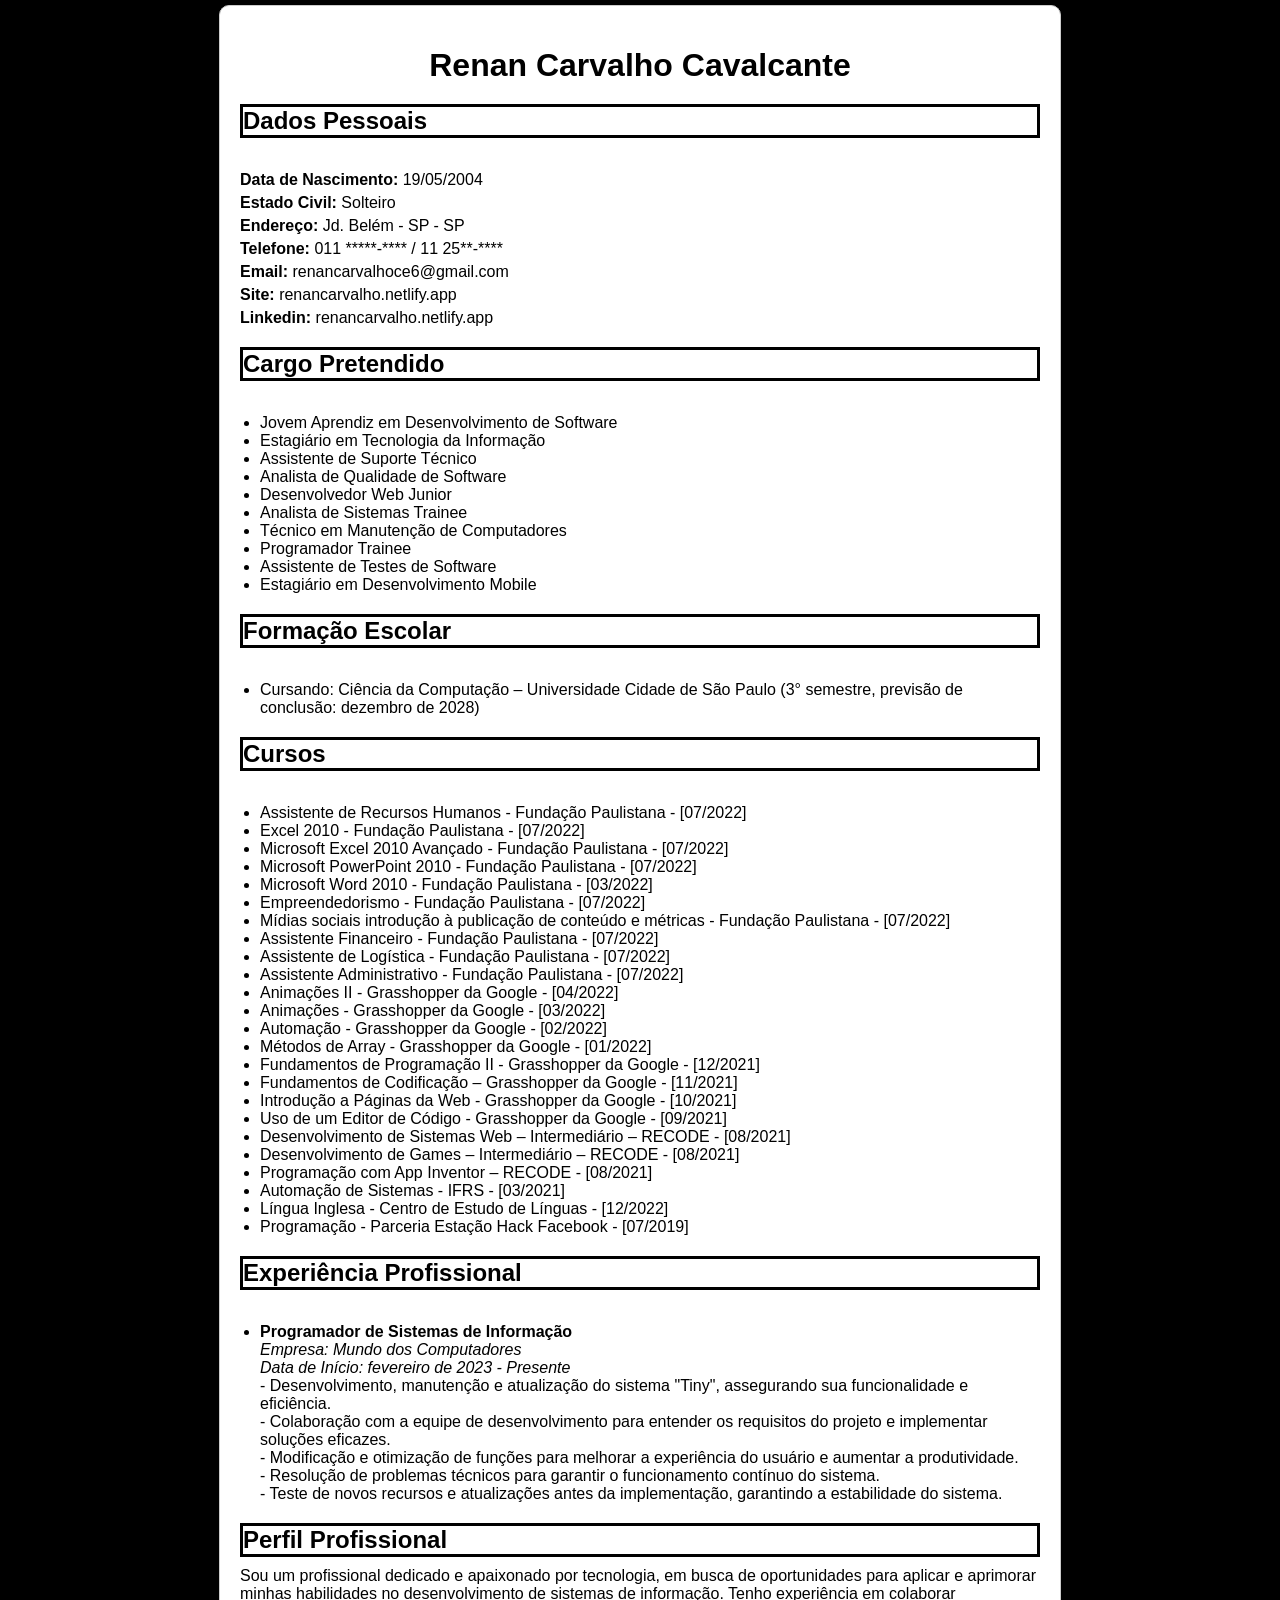
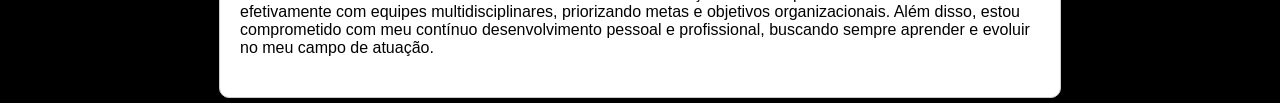
==== Curriculo.html @ ad623d16 "Projeto em desenvolvimento" ====
<!DOCTYPE html>
<html lang="pt-BR">

<head>
    <meta charset="UTF-8">
    <meta name="viewport" content="width=device-width, initial-scale=1.0">
    <title>Renan Carvalho Cavalcante</title>
    <style>
        body {
            font-family: Arial, sans-serif;
            margin: 0;
            padding: 0;
            background: black;
        }

        .container {
            max-width: 800px;
            margin: 5px auto;
            padding: 20px;
            border: 1px solid #ccc;
            border-radius: 10px;
            background-color: white;
        }

        h1 {
            text-align: center;
            margin-bottom: 20px;
        }

        .section {
            margin-bottom: 20px;
        }

        .section h2 {
            margin-bottom: 10px;
            border-style: solid;
        }

        .section p {
            margin: 5px 0;
        }

        .section ul {
            margin: 5px 0;
            padding-left: 20px;
        }

        a {
            color: black;
            text-decoration: none;
        }

        a:hover {
            color: blue;
            text-decoration: none;
        }
    </style>
</head>

<body>

    <div class="container">
        <header>
            <h1>Renan Carvalho Cavalcante</h1>
        </header>
        <section class="section">
            <h2>Dados Pessoais</h2>
            <br>
            <p><strong>Data de Nascimento:</strong> 19/05/2004</p>
            <p><strong>Estado Civil:</strong> Solteiro</p>
            <p><strong>Endereço:</strong> Jd. Belém - SP - SP</p>
            <p><strong>Telefone:</strong> 011 *****-**** / 11 25**-****</p>
            <p><strong>Email:</strong> renancarvalhoce6@gmail.com</p>
            <p><strong>Site:</strong> <a href="https://renancarvalho.netlify.app/">renancarvalho.netlify.app</a></p>
            <p><strong>Linkedin:</strong> <a href="https://renancarvalho.netlify.app/">renancarvalho.netlify.app</a></p>


        </section>
        <section class="section">
            <h2>Cargo Pretendido</h2>
            <br>
            <ul>
                <li>Jovem Aprendiz em Desenvolvimento de Software</li>
                <li>Estagiário em Tecnologia da Informação</li>
                <li>Assistente de Suporte Técnico</li>
                <li>Analista de Qualidade de Software</li>
                <li>Desenvolvedor Web Junior</li>
                <li>Analista de Sistemas Trainee</li>
                <li>Técnico em Manutenção de Computadores</li>
                <li>Programador Trainee</li>
                <li>Assistente de Testes de Software</li>
                <li>Estagiário em Desenvolvimento Mobile</li>
            </ul>
        </section>
        <section class="section">

            <h2>Formação Escolar</h2>
            <br>

            <ul>
                <li>Cursando: Ciência da Computação – Universidade Cidade de São Paulo (3° semestre, previsão de conclusão: dezembro de 2028)</li>
            </ul>
        </section>
        <section class="section">
            <h2>Cursos</h2>
            <br>

            <ul>
                <li>Assistente de Recursos Humanos - Fundação Paulistana - [07/2022]</li>
                <!-- Início: 27/06/2022 | Término: 07/07/2022 | Duração: 1 mês -->
            
                <li>Excel 2010 - Fundação Paulistana - [07/2022]</li>
                <!-- Início: 27/06/2022 | Término: 07/07/2022 | Duração: 1 mês -->
            
                <li>Microsoft Excel 2010 Avançado - Fundação Paulistana - [07/2022]</li>
                <!-- Início: 27/06/2022 | Término: 06/07/2022 | Duração: 1 mês -->
            
                <li>Microsoft PowerPoint 2010 - Fundação Paulistana - [07/2022]</li>
                <!-- Início: 27/06/2022 | Término: 07/07/2022 | Duração: 1 mês -->
            
                <li>Microsoft Word 2010 - Fundação Paulistana - [03/2022]</li>
                <!-- Início: 03/02/2022 | Término: 03/03/2022 | Duração: 1 mês -->
            
                <li>Empreendedorismo - Fundação Paulistana - [07/2022]</li>
                <!-- Início: 27/06/2022 | Término: 06/07/2022 | Duração: 1 mês -->
            
                <li>Mídias sociais introdução à publicação de conteúdo e métricas - Fundação Paulistana - [07/2022]</li>
                <!-- Início: 27/06/2022 | Término: 06/07/2022 | Duração: 1 mês -->
            
                <li>Assistente Financeiro - Fundação Paulistana - [07/2022]</li>
                <!-- Início: 27/06/2022 | Término: 06/07/2022 | Duração: 1 mês -->
            
                <li>Assistente de Logística - Fundação Paulistana - [07/2022]</li>
                <!-- Início: 27/06/2022 | Término: 06/07/2022 | Duração: 1 mês -->
            
                <li>Assistente Administrativo - Fundação Paulistana - [07/2022]</li>
                <!-- Início: 27/06/2022 | Término: 07/07/2022 | Duração: 1 mês -->
            
                <li>Animações II - Grasshopper da Google - [04/2022]</li>
                <!-- Início: 01/04/2022 | Término: 30/04/2022 | Duração: 1 mês -->
            
                <li>Animações - Grasshopper da Google - [03/2022]</li>
                <!-- Início: 01/03/2022 | Término: 31/03/2022 | Duração: 1 mês -->
            
                <li>Automação - Grasshopper da Google - [02/2022]</li>
                <!-- Início: 01/02/2022 | Término: 28/02/2022 | Duração: 1 mês -->
            
                <li>Métodos de Array - Grasshopper da Google - [01/2022]</li>
                <!-- Início: 01/01/2022 | Término: 31/01/2022 | Duração: 1 mês -->
            
                <li>Fundamentos de Programação II - Grasshopper da Google - [12/2021]</li>
                <!-- Início: 01/12/2021 | Término: 31/12/2021 | Duração: 1 mês -->
            
                <li>Fundamentos de Codificação – Grasshopper da Google - [11/2021]</li>
                <!-- Início: 01/11/2021 | Término: 30/11/2021 | Duração: 1 mês -->
            
                <li>Introdução a Páginas da Web - Grasshopper da Google - [10/2021]</li>
                <!-- Início: 01/10/2021 | Término: 31/10/2021 | Duração: 1 mês -->
            
                <li>Uso de um Editor de Código - Grasshopper da Google - [09/2021]</li>
                <!-- Início: 01/09/2021 | Término: 30/09/2021 | Duração: 1 mês -->
            
                <li>Desenvolvimento de Sistemas Web – Intermediário – RECODE - [08/2021]</li>
                <!-- Início: 21/07/2021 | Término: 21/08/2021 | Duração: 1 mês -->
            
                <li>Desenvolvimento de Games – Intermediário – RECODE - [08/2021]</li>
                <!-- Início: 21/07/2021 | Término: 21/08/2021 | Duração: 1 mês -->
            
                <li>Programação com App Inventor – RECODE - [08/2021]</li>
                <!-- Início: 03/07/2021 | Término: 03/08/2021 | Duração: 1 mês -->
            
                <li>Automação de Sistemas - IFRS - [03/2021]</li>
                <!-- Início: 02/03/2021 | Término: 28/03/2021 | Duração: 1 mês -->
            
                <li>Língua Inglesa - Centro de Estudo de Línguas - [12/2022]</li>
                <!-- Início: 01/03/2021 | Término: 20/12/2022 | Duração: 10 meses -->
            
                <li>Programação - Parceria Estação Hack Facebook - [07/2019]</li>
                <!-- Início: 01/07/2019 | Término: 01/08/2019 | Duração: 1 mês -->
            </ul>
            

        </section>
        <section class="section">
            <h2>Experiência Profissional</h2>
            <br>
            <ul>
                <li>
                    <strong>Programador de Sistemas de Informação</strong><br>
                    <em>Empresa: Mundo dos Computadores</em><br>
                    <em>Data de Início: fevereiro de 2023 - Presente</em><br>
                    - Desenvolvimento, manutenção e atualização do sistema "Tiny", assegurando sua funcionalidade e
                    eficiência.<br>
                    - Colaboração com a equipe de desenvolvimento para entender os requisitos do projeto e implementar
                    soluções eficazes.<br>
                    - Modificação e otimização de funções para melhorar a experiência do usuário e aumentar a
                    produtividade.<br>
                    - Resolução de problemas técnicos para garantir o funcionamento contínuo do sistema.<br>
                    - Teste de novos recursos e atualizações antes da implementação, garantindo a estabilidade do
                    sistema.<br>
                </li>
            </ul>
        </section>

        </section>

        <section class="section">
            <h2>Perfil Profissional</h2>
            <p>Sou um profissional dedicado e apaixonado por tecnologia, em busca de oportunidades para aplicar e
                aprimorar minhas habilidades no desenvolvimento de sistemas de informação. Tenho experiência em
                colaborar efetivamente com equipes multidisciplinares, priorizando metas e objetivos organizacionais.
                Além disso, estou comprometido com meu contínuo desenvolvimento pessoal e profissional, buscando sempre
                aprender e evoluir no meu campo de atuação.</p>
        </section>

    </div>

</body>

</html>
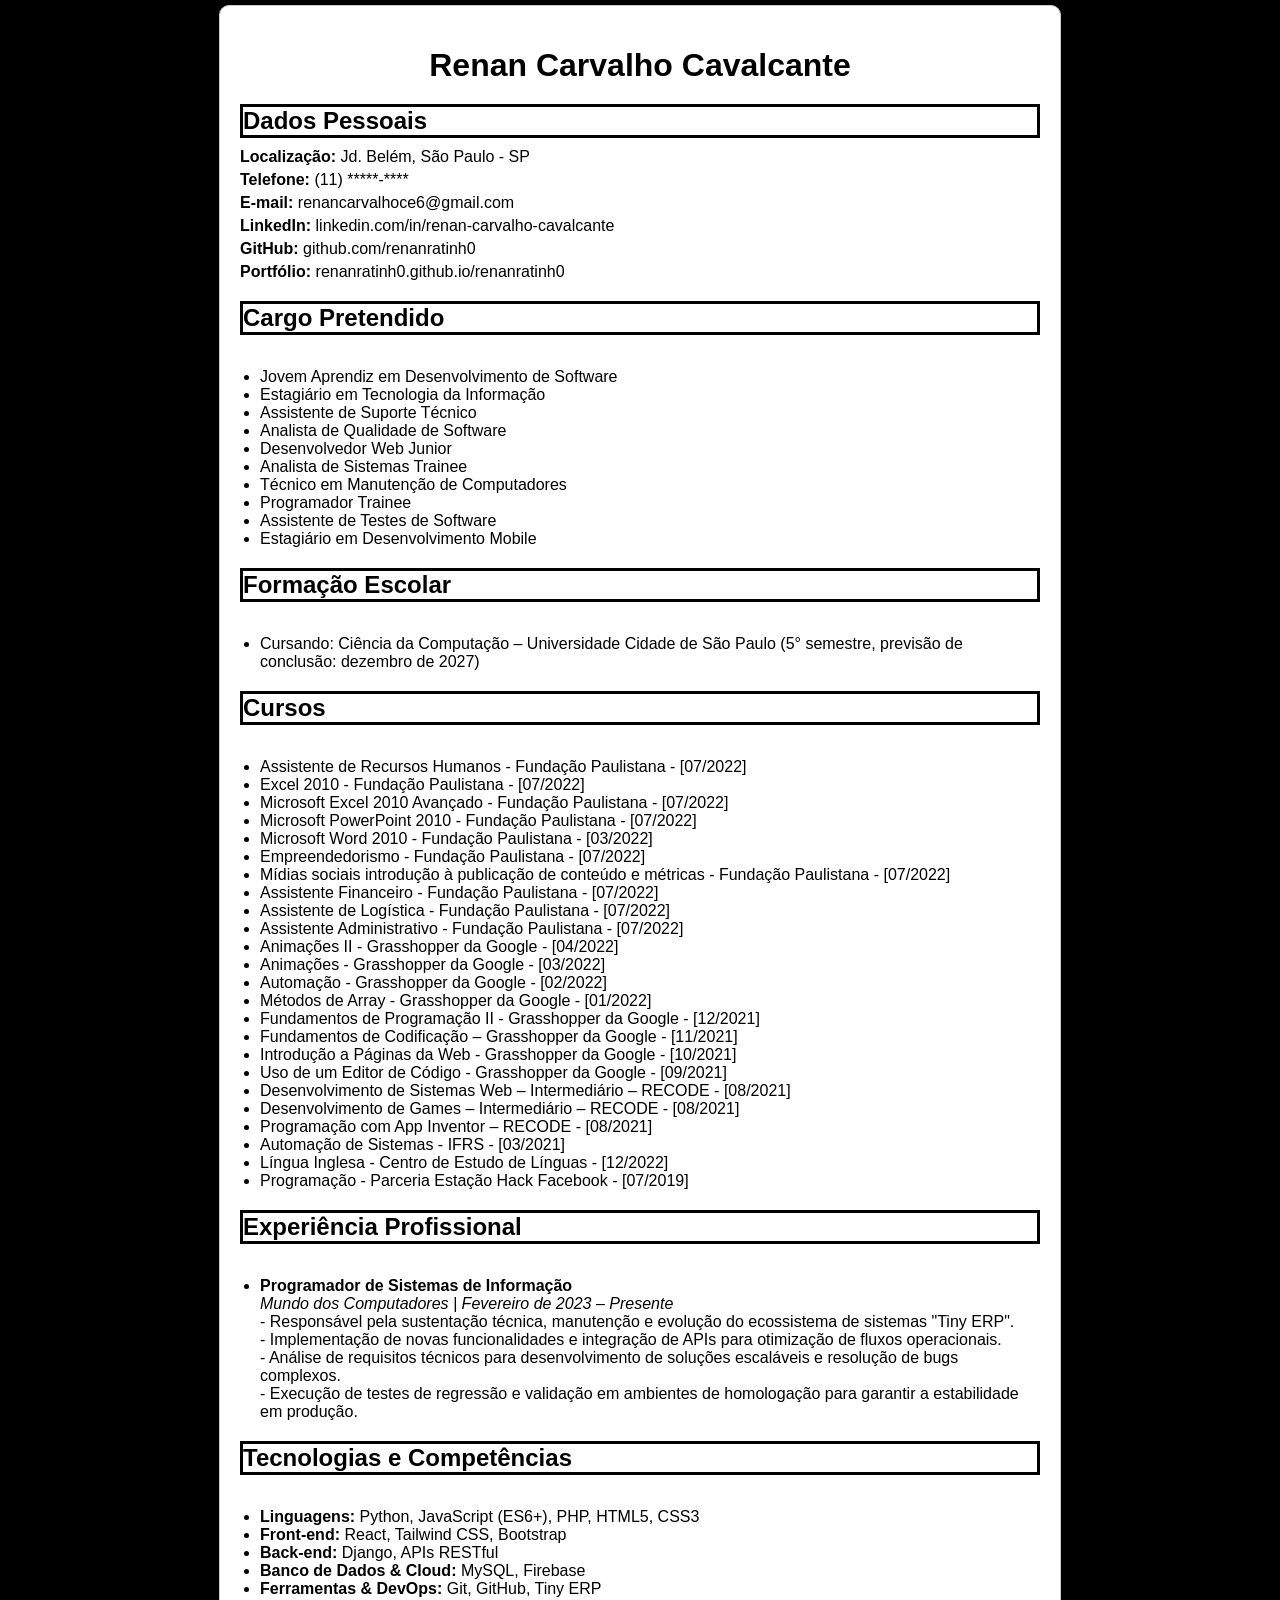
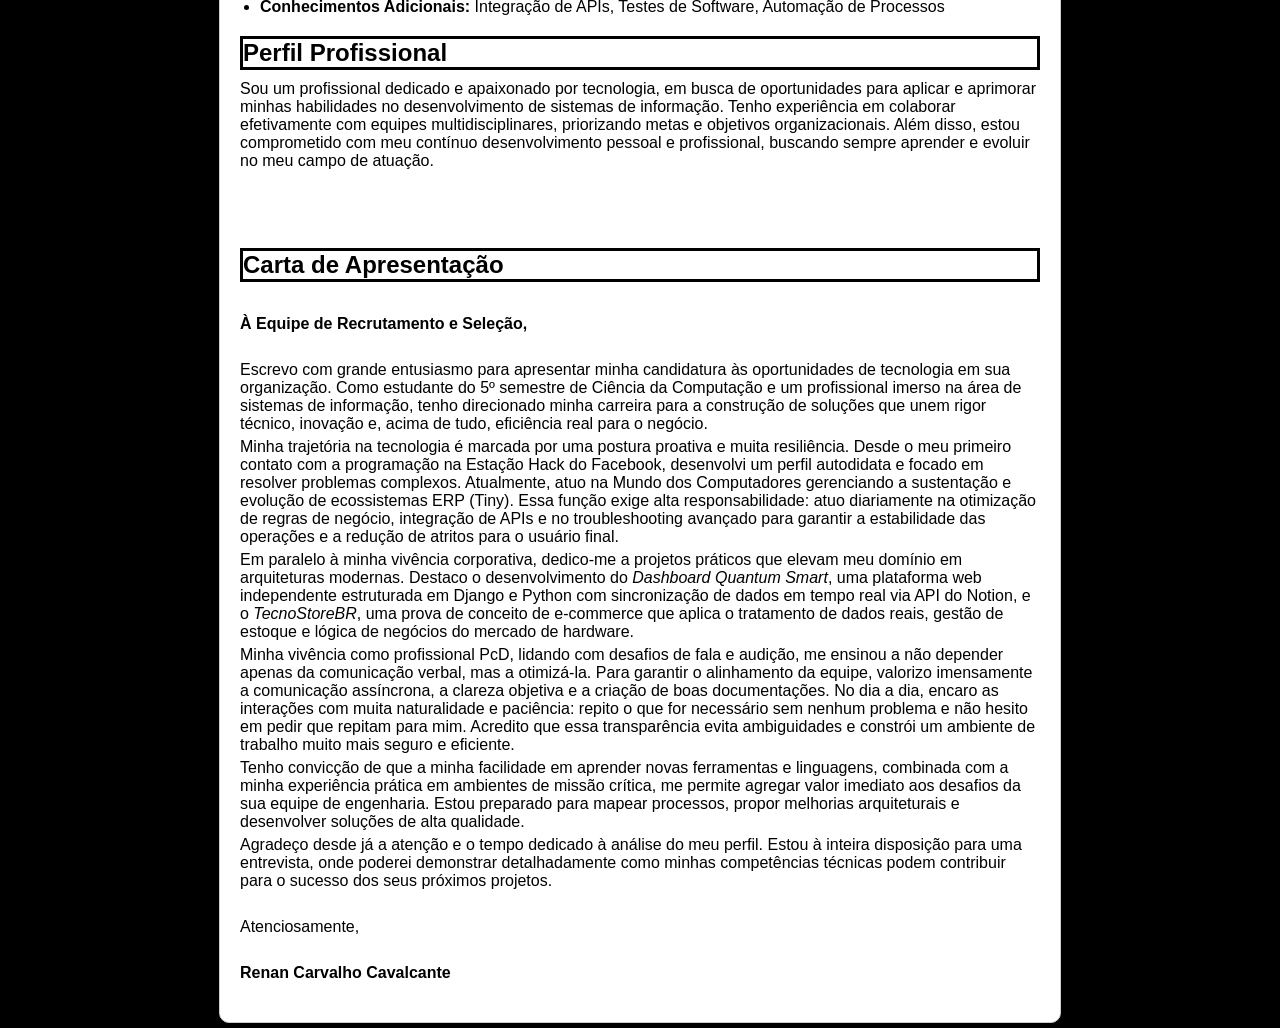
==== commit 9383829d: "git commit -m "refactor: novo layout, upload de imagens e ajuste no currículo" -m "- Limpeza de arqu" ====
--- a/Curriculo.html
+++ b/Curriculo.html
@@ -1,220 +1,576 @@
 <!DOCTYPE html>
+
 <html lang="pt-BR">
 
+
+
 <head>
+
     <meta charset="UTF-8">
+
     <meta name="viewport" content="width=device-width, initial-scale=1.0">
+
     <title>Renan Carvalho Cavalcante</title>
+
     <style>
+
         body {
+
             font-family: Arial, sans-serif;
+
             margin: 0;
+
             padding: 0;
+
             background: black;
-        }
+
+        }
+
+
 
         .container {
+
             max-width: 800px;
+
             margin: 5px auto;
+
             padding: 20px;
+
             border: 1px solid #ccc;
+
             border-radius: 10px;
+
             background-color: white;
-        }
+
+        }
+
+
 
         h1 {
+
             text-align: center;
+
             margin-bottom: 20px;
-        }
+
+        }
+
+
 
         .section {
+
             margin-bottom: 20px;
-        }
+
+        }
+
+
 
         .section h2 {
+
             margin-bottom: 10px;
+
             border-style: solid;
-        }
+
+        }
+
+
 
         .section p {
+
             margin: 5px 0;
-        }
+
+        }
+
+
 
         .section ul {
+
             margin: 5px 0;
+
             padding-left: 20px;
-        }
+
+        }
+
+
 
         a {
+
             color: black;
+
             text-decoration: none;
-        }
+
+        }
+
+
 
         a:hover {
+
             color: blue;
+
             text-decoration: none;
-        }
+
+        }
+
+
+
+        @media print {
+
+            body {
+
+                background: white;
+
+            }
+
+
+
+            .container {
+
+                border: none;
+
+                max-width: 100%;
+
+                margin: 0;
+
+                padding: 0;
+
+            }
+
+
+
+            /* Nova classe que força a quebra de página de forma moderna */
+
+            .quebra-pagina {
+
+                page-break-before: always !important;
+
+                /* Para navegadores antigos */
+
+                break-before: page !important;
+
+                /* Para navegadores modernos */
+
+            }
+
+
+
+            .no-print {
+
+                display: none !important;
+
+            }
+
+        }
+
     </style>
+
 </head>
 
+
+
 <body>
 
-    <div class="container">
-        <header>
-            <h1>Renan Carvalho Cavalcante</h1>
-        </header>
-        <section class="section">
-            <h2>Dados Pessoais</h2>
-            <br>
-            <p><strong>Data de Nascimento:</strong> 19/05/2004</p>
-            <p><strong>Estado Civil:</strong> Solteiro</p>
-            <p><strong>Endereço:</strong> Jd. Belém - SP - SP</p>
-            <p><strong>Telefone:</strong> 011 *****-**** / 11 25**-****</p>
-            <p><strong>Email:</strong> renancarvalhoce6@gmail.com</p>
-            <p><strong>Site:</strong> <a href="https://renancarvalho.netlify.app/">renancarvalho.netlify.app</a></p>
-            <p><strong>Linkedin:</strong> <a href="https://renancarvalho.netlify.app/">renancarvalho.netlify.app</a></p>
-
-
-        </section>
-        <section class="section">
-            <h2>Cargo Pretendido</h2>
-            <br>
-            <ul>
-                <li>Jovem Aprendiz em Desenvolvimento de Software</li>
-                <li>Estagiário em Tecnologia da Informação</li>
-                <li>Assistente de Suporte Técnico</li>
-                <li>Analista de Qualidade de Software</li>
-                <li>Desenvolvedor Web Junior</li>
-                <li>Analista de Sistemas Trainee</li>
-                <li>Técnico em Manutenção de Computadores</li>
-                <li>Programador Trainee</li>
-                <li>Assistente de Testes de Software</li>
-                <li>Estagiário em Desenvolvimento Mobile</li>
-            </ul>
-        </section>
-        <section class="section">
-
-            <h2>Formação Escolar</h2>
-            <br>
-
-            <ul>
-                <li>Cursando: Ciência da Computação – Universidade Cidade de São Paulo (3° semestre, previsão de conclusão: dezembro de 2028)</li>
-            </ul>
-        </section>
-        <section class="section">
-            <h2>Cursos</h2>
-            <br>
-
-            <ul>
-                <li>Assistente de Recursos Humanos - Fundação Paulistana - [07/2022]</li>
-                <!-- Início: 27/06/2022 | Término: 07/07/2022 | Duração: 1 mês -->
-            
-                <li>Excel 2010 - Fundação Paulistana - [07/2022]</li>
-                <!-- Início: 27/06/2022 | Término: 07/07/2022 | Duração: 1 mês -->
-            
-                <li>Microsoft Excel 2010 Avançado - Fundação Paulistana - [07/2022]</li>
-                <!-- Início: 27/06/2022 | Término: 06/07/2022 | Duração: 1 mês -->
-            
-                <li>Microsoft PowerPoint 2010 - Fundação Paulistana - [07/2022]</li>
-                <!-- Início: 27/06/2022 | Término: 07/07/2022 | Duração: 1 mês -->
-            
-                <li>Microsoft Word 2010 - Fundação Paulistana - [03/2022]</li>
-                <!-- Início: 03/02/2022 | Término: 03/03/2022 | Duração: 1 mês -->
-            
-                <li>Empreendedorismo - Fundação Paulistana - [07/2022]</li>
-                <!-- Início: 27/06/2022 | Término: 06/07/2022 | Duração: 1 mês -->
-            
-                <li>Mídias sociais introdução à publicação de conteúdo e métricas - Fundação Paulistana - [07/2022]</li>
-                <!-- Início: 27/06/2022 | Término: 06/07/2022 | Duração: 1 mês -->
-            
-                <li>Assistente Financeiro - Fundação Paulistana - [07/2022]</li>
-                <!-- Início: 27/06/2022 | Término: 06/07/2022 | Duração: 1 mês -->
-            
-                <li>Assistente de Logística - Fundação Paulistana - [07/2022]</li>
-                <!-- Início: 27/06/2022 | Término: 06/07/2022 | Duração: 1 mês -->
-            
-                <li>Assistente Administrativo - Fundação Paulistana - [07/2022]</li>
-                <!-- Início: 27/06/2022 | Término: 07/07/2022 | Duração: 1 mês -->
-            
-                <li>Animações II - Grasshopper da Google - [04/2022]</li>
-                <!-- Início: 01/04/2022 | Término: 30/04/2022 | Duração: 1 mês -->
-            
-                <li>Animações - Grasshopper da Google - [03/2022]</li>
-                <!-- Início: 01/03/2022 | Término: 31/03/2022 | Duração: 1 mês -->
-            
-                <li>Automação - Grasshopper da Google - [02/2022]</li>
-                <!-- Início: 01/02/2022 | Término: 28/02/2022 | Duração: 1 mês -->
-            
-                <li>Métodos de Array - Grasshopper da Google - [01/2022]</li>
-                <!-- Início: 01/01/2022 | Término: 31/01/2022 | Duração: 1 mês -->
-            
-                <li>Fundamentos de Programação II - Grasshopper da Google - [12/2021]</li>
-                <!-- Início: 01/12/2021 | Término: 31/12/2021 | Duração: 1 mês -->
-            
-                <li>Fundamentos de Codificação – Grasshopper da Google - [11/2021]</li>
-                <!-- Início: 01/11/2021 | Término: 30/11/2021 | Duração: 1 mês -->
-            
-                <li>Introdução a Páginas da Web - Grasshopper da Google - [10/2021]</li>
-                <!-- Início: 01/10/2021 | Término: 31/10/2021 | Duração: 1 mês -->
-            
-                <li>Uso de um Editor de Código - Grasshopper da Google - [09/2021]</li>
-                <!-- Início: 01/09/2021 | Término: 30/09/2021 | Duração: 1 mês -->
-            
-                <li>Desenvolvimento de Sistemas Web – Intermediário – RECODE - [08/2021]</li>
-                <!-- Início: 21/07/2021 | Término: 21/08/2021 | Duração: 1 mês -->
-            
-                <li>Desenvolvimento de Games – Intermediário – RECODE - [08/2021]</li>
-                <!-- Início: 21/07/2021 | Término: 21/08/2021 | Duração: 1 mês -->
-            
-                <li>Programação com App Inventor – RECODE - [08/2021]</li>
-                <!-- Início: 03/07/2021 | Término: 03/08/2021 | Duração: 1 mês -->
-            
-                <li>Automação de Sistemas - IFRS - [03/2021]</li>
-                <!-- Início: 02/03/2021 | Término: 28/03/2021 | Duração: 1 mês -->
-            
-                <li>Língua Inglesa - Centro de Estudo de Línguas - [12/2022]</li>
-                <!-- Início: 01/03/2021 | Término: 20/12/2022 | Duração: 10 meses -->
-            
-                <li>Programação - Parceria Estação Hack Facebook - [07/2019]</li>
-                <!-- Início: 01/07/2019 | Término: 01/08/2019 | Duração: 1 mês -->
-            </ul>
-            
-
-        </section>
-        <section class="section">
-            <h2>Experiência Profissional</h2>
-            <br>
-            <ul>
-                <li>
-                    <strong>Programador de Sistemas de Informação</strong><br>
-                    <em>Empresa: Mundo dos Computadores</em><br>
-                    <em>Data de Início: fevereiro de 2023 - Presente</em><br>
-                    - Desenvolvimento, manutenção e atualização do sistema "Tiny", assegurando sua funcionalidade e
-                    eficiência.<br>
-                    - Colaboração com a equipe de desenvolvimento para entender os requisitos do projeto e implementar
-                    soluções eficazes.<br>
-                    - Modificação e otimização de funções para melhorar a experiência do usuário e aumentar a
-                    produtividade.<br>
-                    - Resolução de problemas técnicos para garantir o funcionamento contínuo do sistema.<br>
-                    - Teste de novos recursos e atualizações antes da implementação, garantindo a estabilidade do
-                    sistema.<br>
-                </li>
-            </ul>
-        </section>
-
-        </section>
-
-        <section class="section">
-            <h2>Perfil Profissional</h2>
-            <p>Sou um profissional dedicado e apaixonado por tecnologia, em busca de oportunidades para aplicar e
-                aprimorar minhas habilidades no desenvolvimento de sistemas de informação. Tenho experiência em
-                colaborar efetivamente com equipes multidisciplinares, priorizando metas e objetivos organizacionais.
-                Além disso, estou comprometido com meu contínuo desenvolvimento pessoal e profissional, buscando sempre
-                aprender e evoluir no meu campo de atuação.</p>
-        </section>
-
-    </div>
+
+
+<div class="container">
+
+    <header>
+
+        <h1>Renan Carvalho Cavalcante</h1>
+
+    </header>
+
+    <section class="section">
+
+        <h2>Dados Pessoais </h2>
+
+        <p><strong>Localização:</strong> Jd. Belém, São Paulo - SP</p>
+
+        <p><strong>Telefone:</strong> (11) *****-****</p>
+
+
+
+        <p><strong>E-mail:</strong> <a href="mailto:renancarvalhoce6@gmail.com">renancarvalhoce6@gmail.com</a></p>
+
+        <p><strong>LinkedIn:</strong> <a href="https://www.linkedin.com/in/renan-carvalho-cavalcante-74095b237/"
+
+                                         target="_blank">linkedin.com/in/renan-carvalho-cavalcante</a></p>
+
+        <p><strong>GitHub:</strong> <a href="https://github.com/renanratinh0"
+
+                                       target="_blank">github.com/renanratinh0</a></p>
+
+        <p><strong>Portfólio:</strong> <a href="https://renanratinh0.github.io/renanratinh0"
+
+                                          target="_blank">renanratinh0.github.io/renanratinh0</a></p>
+
+    </section>
+
+    <section class="section">
+
+        <h2>Cargo Pretendido</h2>
+
+        <br>
+
+        <ul>
+
+            <li>Jovem Aprendiz em Desenvolvimento de Software</li>
+
+            <li>Estagiário em Tecnologia da Informação</li>
+
+            <li>Assistente de Suporte Técnico</li>
+
+            <li>Analista de Qualidade de Software</li>
+
+            <li>Desenvolvedor Web Junior</li>
+
+            <li>Analista de Sistemas Trainee</li>
+
+            <li>Técnico em Manutenção de Computadores</li>
+
+            <li>Programador Trainee</li>
+
+            <li>Assistente de Testes de Software</li>
+
+            <li>Estagiário em Desenvolvimento Mobile</li>
+
+        </ul>
+
+    </section>
+
+    <section class="section">
+
+
+
+        <h2>Formação Escolar</h2>
+
+        <br>
+
+
+
+        <ul>
+
+            <li>Cursando: Ciência da Computação – Universidade Cidade de São Paulo (5° semestre, previsão de
+
+                conclusão: dezembro de 2027)</li>
+
+        </ul>
+
+    </section>
+
+    <section class="section">
+
+        <h2>Cursos</h2>
+
+        <br>
+
+
+
+        <ul>
+
+            <li>Assistente de Recursos Humanos - Fundação Paulistana - [07/2022]</li>
+
+            <!-- Início: 27/06/2022 | Término: 07/07/2022 | Duração: 1 mês -->
+
+
+
+            <li>Excel 2010 - Fundação Paulistana - [07/2022]</li>
+
+            <!-- Início: 27/06/2022 | Término: 07/07/2022 | Duração: 1 mês -->
+
+
+
+            <li>Microsoft Excel 2010 Avançado - Fundação Paulistana - [07/2022]</li>
+
+            <!-- Início: 27/06/2022 | Término: 06/07/2022 | Duração: 1 mês -->
+
+
+
+            <li>Microsoft PowerPoint 2010 - Fundação Paulistana - [07/2022]</li>
+
+            <!-- Início: 27/06/2022 | Término: 07/07/2022 | Duração: 1 mês -->
+
+
+
+            <li>Microsoft Word 2010 - Fundação Paulistana - [03/2022]</li>
+
+            <!-- Início: 03/02/2022 | Término: 03/03/2022 | Duração: 1 mês -->
+
+
+
+            <li>Empreendedorismo - Fundação Paulistana - [07/2022]</li>
+
+            <!-- Início: 27/06/2022 | Término: 06/07/2022 | Duração: 1 mês -->
+
+
+
+            <li>Mídias sociais introdução à publicação de conteúdo e métricas - Fundação Paulistana - [07/2022]</li>
+
+            <!-- Início: 27/06/2022 | Término: 06/07/2022 | Duração: 1 mês -->
+
+
+
+            <li>Assistente Financeiro - Fundação Paulistana - [07/2022]</li>
+
+            <!-- Início: 27/06/2022 | Término: 06/07/2022 | Duração: 1 mês -->
+
+
+
+            <li>Assistente de Logística - Fundação Paulistana - [07/2022]</li>
+
+            <!-- Início: 27/06/2022 | Término: 06/07/2022 | Duração: 1 mês -->
+
+
+
+            <li>Assistente Administrativo - Fundação Paulistana - [07/2022]</li>
+
+            <!-- Início: 27/06/2022 | Término: 07/07/2022 | Duração: 1 mês -->
+
+
+
+            <li>Animações II - Grasshopper da Google - [04/2022]</li>
+
+            <!-- Início: 01/04/2022 | Término: 30/04/2022 | Duração: 1 mês -->
+
+
+
+            <li>Animações - Grasshopper da Google - [03/2022]</li>
+
+            <!-- Início: 01/03/2022 | Término: 31/03/2022 | Duração: 1 mês -->
+
+
+
+            <li>Automação - Grasshopper da Google - [02/2022]</li>
+
+            <!-- Início: 01/02/2022 | Término: 28/02/2022 | Duração: 1 mês -->
+
+
+
+            <li>Métodos de Array - Grasshopper da Google - [01/2022]</li>
+
+            <!-- Início: 01/01/2022 | Término: 31/01/2022 | Duração: 1 mês -->
+
+
+
+            <li>Fundamentos de Programação II - Grasshopper da Google - [12/2021]</li>
+
+            <!-- Início: 01/12/2021 | Término: 31/12/2021 | Duração: 1 mês -->
+
+
+
+            <li>Fundamentos de Codificação – Grasshopper da Google - [11/2021]</li>
+
+            <!-- Início: 01/11/2021 | Término: 30/11/2021 | Duração: 1 mês -->
+
+
+
+            <li>Introdução a Páginas da Web - Grasshopper da Google - [10/2021]</li>
+
+            <!-- Início: 01/10/2021 | Término: 31/10/2021 | Duração: 1 mês -->
+
+
+
+            <li>Uso de um Editor de Código - Grasshopper da Google - [09/2021]</li>
+
+            <!-- Início: 01/09/2021 | Término: 30/09/2021 | Duração: 1 mês -->
+
+
+
+            <li>Desenvolvimento de Sistemas Web – Intermediário – RECODE - [08/2021]</li>
+
+            <!-- Início: 21/07/2021 | Término: 21/08/2021 | Duração: 1 mês -->
+
+
+
+            <li>Desenvolvimento de Games – Intermediário – RECODE - [08/2021]</li>
+
+            <!-- Início: 21/07/2021 | Término: 21/08/2021 | Duração: 1 mês -->
+
+
+
+            <li>Programação com App Inventor – RECODE - [08/2021]</li>
+
+            <!-- Início: 03/07/2021 | Término: 03/08/2021 | Duração: 1 mês -->
+
+
+
+            <li>Automação de Sistemas - IFRS - [03/2021]</li>
+
+            <!-- Início: 02/03/2021 | Término: 28/03/2021 | Duração: 1 mês -->
+
+
+
+            <li>Língua Inglesa - Centro de Estudo de Línguas - [12/2022]</li>
+
+            <!-- Início: 01/03/2021 | Término: 20/12/2022 | Duração: 10 meses -->
+
+
+
+            <li>Programação - Parceria Estação Hack Facebook - [07/2019]</li>
+
+            <!-- Início: 01/07/2019 | Término: 01/08/2019 | Duração: 1 mês -->
+
+        </ul>
+
+
+
+    </section>
+
+    <section class="section">
+
+        <h2>Experiência Profissional</h2>
+
+        <br>
+
+        <ul>
+
+            <li>
+
+                <strong>Programador de Sistemas de Informação</strong><br>
+
+                <em>Mundo dos Computadores | Fevereiro de 2023 – Presente</em><br>
+
+                - Responsável pela sustentação técnica, manutenção e evolução do ecossistema de sistemas "Tiny
+
+                ERP".<br>
+
+                - Implementação de novas funcionalidades e integração de APIs para otimização de fluxos
+
+                operacionais.<br>
+
+                - Análise de requisitos técnicos para desenvolvimento de soluções escaláveis e resolução de bugs
+
+                complexos.<br>
+
+                - Execução de testes de regressão e validação em ambientes de homologação para garantir a
+
+                estabilidade em produção.
+
+            </li>
+
+        </ul>
+
+    </section>
+
+    <section class="section">
+        <h2>Tecnologias e Competências</h2>
+        <br>
+        <ul>
+            <li><strong>Linguagens:</strong> Python, JavaScript (ES6+), PHP, HTML5, CSS3</li>
+            <li><strong>Front-end:</strong> React, Tailwind CSS, Bootstrap</li>
+            <li><strong>Back-end:</strong> Django, APIs RESTful</li>
+            <li><strong>Banco de Dados & Cloud:</strong> MySQL, Firebase</li>
+            <li><strong>Ferramentas & DevOps:</strong> Git, GitHub, Tiny ERP</li>
+            <li><strong>Conhecimentos Adicionais:</strong> Integração de APIs, Testes de Software, Automação de Processos</li>
+        </ul>
+    </section>
+
+
+
+    <section class="section">
+
+        <h2>Perfil Profissional</h2>
+
+        <p>Sou um profissional dedicado e apaixonado por tecnologia, em busca de oportunidades para aplicar e
+
+            aprimorar minhas habilidades no desenvolvimento de sistemas de informação. Tenho experiência em
+
+            colaborar efetivamente com equipes multidisciplinares, priorizando metas e objetivos organizacionais.
+
+            Além disso, estou comprometido com meu contínuo desenvolvimento pessoal e profissional, buscando sempre
+
+            aprender e evoluir no meu campo de atuação.</p>
+
+    </section>
+
+
+
+
+
+    <section class="section quebra-pagina" style="margin-top: 40px;">
+
+        <br>
+
+        <h2>Carta de Apresentação</h2>
+
+        <br>
+
+        <p><strong>À Equipe de Recrutamento e Seleção,</strong></p>
+
+        <br>
+
+        <p>Escrevo com grande entusiasmo para apresentar minha candidatura às oportunidades de tecnologia em sua
+
+            organização. Como estudante do 5º semestre de Ciência da Computação e um profissional imerso na área de
+
+            sistemas de informação, tenho direcionado minha carreira para a construção de soluções que unem rigor
+
+            técnico, inovação e, acima de tudo, eficiência real para o negócio.</p>
+
+
+
+        <p>Minha trajetória na tecnologia é marcada por uma postura proativa e muita resiliência. Desde o meu
+
+            primeiro contato com a programação na Estação Hack do Facebook, desenvolvi um perfil autodidata e focado
+
+            em resolver problemas complexos. Atualmente, atuo na Mundo dos Computadores gerenciando a sustentação e
+
+            evolução de ecossistemas ERP (Tiny). Essa função exige alta responsabilidade: atuo diariamente na
+
+            otimização de regras de negócio, integração de APIs e no troubleshooting avançado para garantir a
+
+            estabilidade das operações e a redução de atritos para o usuário final.</p>
+
+
+
+        <p>Em paralelo à minha vivência corporativa, dedico-me a projetos práticos que elevam meu domínio em
+
+            arquiteturas modernas. Destaco o desenvolvimento do <em>Dashboard Quantum Smart</em>, uma plataforma web
+
+            independente estruturada em Django e Python com sincronização de dados em tempo real via API do Notion,
+
+            e o <em>TecnoStoreBR</em>, uma prova de conceito de e-commerce que aplica o tratamento de dados reais,
+
+            gestão de estoque e lógica de negócios do mercado de hardware.</p>
+
+
+
+        <p>Minha vivência como profissional PcD, lidando com desafios de fala e audição, me ensinou a não depender apenas da comunicação verbal, mas a otimizá-la. Para garantir o alinhamento da equipe, valorizo imensamente a comunicação assíncrona, a clareza objetiva e a criação de boas documentações. No dia a dia, encaro as interações com muita naturalidade e paciência: repito o que for necessário sem nenhum problema e não hesito em pedir que repitam para mim. Acredito que essa transparência evita ambiguidades e constrói um ambiente de trabalho muito mais seguro e eficiente.</p>
+
+
+
+        <p>Tenho convicção de que a minha facilidade em aprender novas ferramentas e linguagens, combinada com a
+
+            minha experiência prática em ambientes de missão crítica, me permite agregar valor imediato aos desafios
+
+            da sua equipe de engenharia. Estou preparado para mapear processos, propor melhorias arquiteturais e
+
+            desenvolver soluções de alta qualidade.</p>
+
+
+
+        <p>Agradeço desde já a atenção e o tempo dedicado à análise do meu perfil. Estou à inteira disposição para
+
+            uma entrevista, onde poderei demonstrar detalhadamente como minhas competências técnicas podem
+
+            contribuir para o sucesso dos seus próximos projetos.</p>
+
+        <br>
+
+        <p>Atenciosamente,</p>
+
+        <br>
+
+        <p><strong>Renan Carvalho Cavalcante</strong></p>
+
+    </section>
+
+
+
+</div>
+
+
 
 </body>
 
+
+
 </html>
